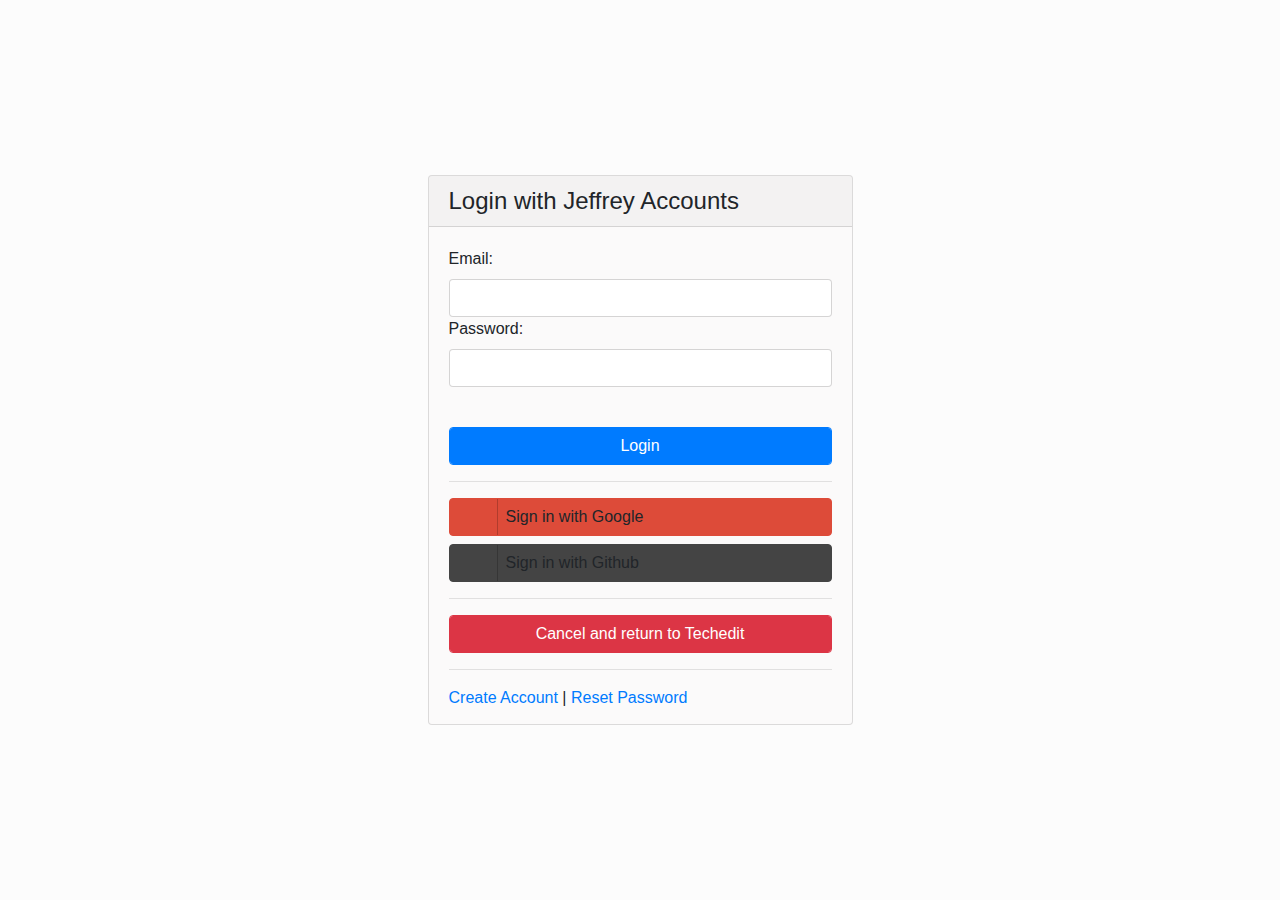
==== login/index.html @ 7cc5da16 "bug fix" ====
<!DOCTYPE html>
<html lang="en">

<head>

    <meta charset="utf-8">
    <meta name="viewport" content="width=device-width, initial-scale=1, shrink-to-fit=no">
    <meta name="description" content="">
    <meta name="author" content="">

    <title>Jeffrey Accounts</title>

    <!-- Bootstrap core CSS -->
    <link href="/css/bootstrap.min.css" rel="stylesheet">
    <link href="/css/social.css" rel="stylesheet">
    <link href="/font-awesome/css/fontawesome-core.css" rel="stylesheet">
    <link href="/font-awesome/css/fontawesome-pro-brands.css" rel="stylesheet">
    
    <style>
        body {
            background-color: #fcfcfc;
        }

        .body-box {
            position: absolute;
            margin: auto;
            top: 0;
            right: 0;
            bottom: 0;
            left: 0;
            width: 425px;
            height: 550px;
            background-color: #FBFAFA;
        }

        /*invisible: Takes up space, dont see anything. hidden: takes up no space*/

        .invisible {
            visibility: hidden;
        }

        .hidden {
            display: none;
        }

        #moible-box {
            display: none;
        }

        #body-box {
            display: block;
        }

        @media screen and (max-width: 500px),
        screen and (max-height:625px) {
            #body-box {
                display: none;
            }
            #moible-box {
                padding-top: 75px;
                display: block;
            }
        }

        /*FIX*/

        @media screen and (max-height:625px) and (min-width:550px) {
            #moible-box {
                padding-left: 20%;
                padding-right: 20%;
            }
        }
    </style>

</head>

<body>

    <div class="card body-box" id="body-box">
        <h4 class="card-header">Login with Jeffrey Accounts</h4>
        <div class="card-body">
            <label for="email">Email:</label>
            <input class="form-control" id="email" type="text">
            <label for="password">Password:</label>
            <input class="form-control" id="password" type="password">
            <p class="text-danger invisible">Email/Password Incorrect. Try again.</p>
            <p class="text-danger hidden">Sorry, there's an error on our side. Please try again later.</p>
            <a href="/scopes" class="btn btn-primary form-control">Login</a>
            <hr>
            <a class="btn btn-block btn-social btn-google">
    <i class="fab fa-google"></i> Sign in with Google
  </a>
            <a class="btn btn-block btn-social btn-github">
    <i class="fab fa-github"></i> Sign in with Github
  </a>
            <hr>
            <a href="/scopes" class="btn btn-danger form-control">Cancel and return to <span>Techedit</span></a>
            <hr>

            <p><a href="/account/create">Create Account</a> | <a href="/account/create">Reset Password</a></p>
        </div>
    </div>
    <div class="moible-box col-sm-12" id="moible-box">
        <h3>Login with Jeffrey Accounts</h3>
        <hr>
        <label for="email">Email:</label>
        <input class="form-control" id="email" type="text">
        <label for="password">Password:</label>
        <input class="form-control" id="password" type="password">
        <p class="text-danger invisible">Email/Password Incorrect. Try again.</p>
        <p class="text-danger hidden">Sorry, there's an error on our side. Please try again later.</p>
        <a href="/scopes" class="btn btn-primary form-control">Login</a>
        <hr>
        <a class="btn btn-block btn-social btn-google">
    <span class="fab fa-google"></span> Sign in with Google
  </a>
        <a class="btn btn-block btn-social btn-github">
    <span class="fab fa-github"></span> Sign in with Github
  </a>
        <hr>
        <a href="/scopes" class="btn btn-danger form-control">Cancel and return to <span>Techedit</span></a>
        <hr>

        <p><a href="/account/create">Create Account</a> | <a href="/account/create">Reset Password</a></p>
    </div>
    </div>

    <!-- Bootstrap core JavaScript -->
    <script src="/js/jquery.min.js"></script>

</body>

</html>
---- css/social.css ----
/*
 * Social Buttons for Bootstrap
 *
 * Copyright 2013-2016 Panayiotis Lipiridis
 * Licensed under the MIT License
 *
 * https://github.com/lipis/bootstrap-social
 */
.btn-social, .btn-social-icon {
  position: relative;
  padding-left: 3.5rem;
  text-align: left;
  white-space: nowrap;
  overflow: hidden;
  text-overflow: ellipsis; }
  .btn-social > :first-child, .btn-social-icon > :first-child {
    position: absolute;
    left: 0;
    top: 0;
    bottom: 0;
    width: 3rem;
    line-height: 5rem;
    font-size: 1.6em;
    text-align: center;
    border-right: 1px solid rgba(0, 0, 0, 0.2); }
  .btn-social.btn-lg, .btn-lg.btn-social-icon {
    padding-left: 4.75rem; }
    .btn-social.btn-lg > :first-child, .btn-lg.btn-social-icon > :first-child {
      line-height: 4rem;
      width: 4rem;
      font-size: 1.8em; }
  .btn-social.btn-sm, .btn-sm.btn-social-icon {
    padding-left: 2.25rem; }
    .btn-social.btn-sm > :first-child, .btn-sm.btn-social-icon > :first-child {
      line-height: 2rem;
      width: 2rem;
      font-size: 1.4em; }
  .btn-social.btn-xs, .btn-xs.btn-social-icon {
    padding-left: 2.25rem; }
    .btn-social.btn-xs > :first-child, .btn-xs.btn-social-icon > :first-child {
      line-height: 2rem;
      width: 2rem;
      font-size: 1.2em; }

.btn-social > :first-child, .btn-social-icon > :first-child {
  line-height: 1.25 !important;
  padding-top: 0.5rem !important;
  padding-bottom: 0.5rem !important;
  font-size: inherit !important; }
.btn-social.btn-lg > :first-child, .btn-lg.btn-social-icon > :first-child {
  line-height: 1.25 !important;
  padding-top: 0.75rem !important;
  padding-bottom: 0.75rem !important;
  font-size: inherit !important; }

.btn-social-icon {
  height: 3rem;
  width: 3rem;
  padding: 0; }
  .btn-social-icon > :first-child {
    border: none;
    text-align: center;
    width: 100% !important; }
  .btn-social-icon.btn-lg {
    height: 4rem;
    width: 4rem;
    padding-left: 0;
    padding-right: 0; }
  .btn-social-icon.btn-sm {
    height: 2rem;
    width: 2rem;
    padding-left: 0;
    padding-right: 0; }
  .btn-social-icon.btn-xs {
    height: 2rem;
    width: 2rem;
    padding-left: 0;
    padding-right: 0; }


.btn-facebook {
  color: #fff;
  background-color: #3b5998;
  border-color: #3b5998; }
  .btn-facebook:hover {
    color: #fff;
    background-color: #30497c;
    border-color: #2d4373; }
  .btn-facebook:focus, .btn-facebook.focus {
    box-shadow: 0 0 0 3px rgba(59, 89, 152, 0.5); }
  .btn-facebook.disabled, .btn-facebook:disabled {
    background-color: #3b5998;
    border-color: #3b5998; }
  .btn-facebook:active, .btn-facebook.active, .show > .btn-facebook.dropdown-toggle {
    background-color: #30497c;
    background-image: none;
    border-color: #2d4373; }


.btn-github {
  color: #fff;
  background-color: #444444;
  border-color: #444444; }
  .btn-github:hover {
    color: #fff;
    background-color: #313131;
    border-color: #2b2b2b; }
  .btn-github:focus, .btn-github.focus {
    box-shadow: 0 0 0 3px rgba(68, 68, 68, 0.5); }
  .btn-github.disabled, .btn-github:disabled {
    background-color: #444444;
    border-color: #444444; }
  .btn-github:active, .btn-github.active, .show > .btn-github.dropdown-toggle {
    background-color: #313131;
    background-image: none;
    border-color: #2b2b2b; }

.btn-google {
  color: #fff;
  background-color: #dd4b39;
  border-color: #dd4b39; }
  .btn-google:hover {
    color: #fff;
    background-color: #cd3623;
    border-color: #c23321; }
  .btn-google:focus, .btn-google.focus {
    box-shadow: 0 0 0 3px rgba(221, 75, 57, 0.5); }
  .btn-google.disabled, .btn-google:disabled {
    background-color: #dd4b39;
    border-color: #dd4b39; }
  .btn-google:active, .btn-google.active, .show > .btn-google.dropdown-toggle {
    background-color: #cd3623;
    background-image: none;
    border-color: #c23321; }

.btn-twitter {
  color: #fff;
  color: #fff;
  background-color: #1DA1F2;
  border-color: #1DA1F2; }
  .btn-twitter:hover {
    color: #fff;
    background-color: #0d8ddc;
    border-color: #0c85d0; }
  .btn-twitter:focus, .btn-twitter.focus {
    box-shadow: 0 0 0 3px rgba(29, 161, 242, 0.5); }
  .btn-twitter.disabled, .btn-twitter:disabled {
    background-color: #1DA1F2;
    border-color: #1DA1F2; }
  .btn-twitter:active, .btn-twitter.active, .show > .btn-twitter.dropdown-toggle {
    background-color: #0d8ddc;
    background-image: none;
    border-color: #0c85d0; }
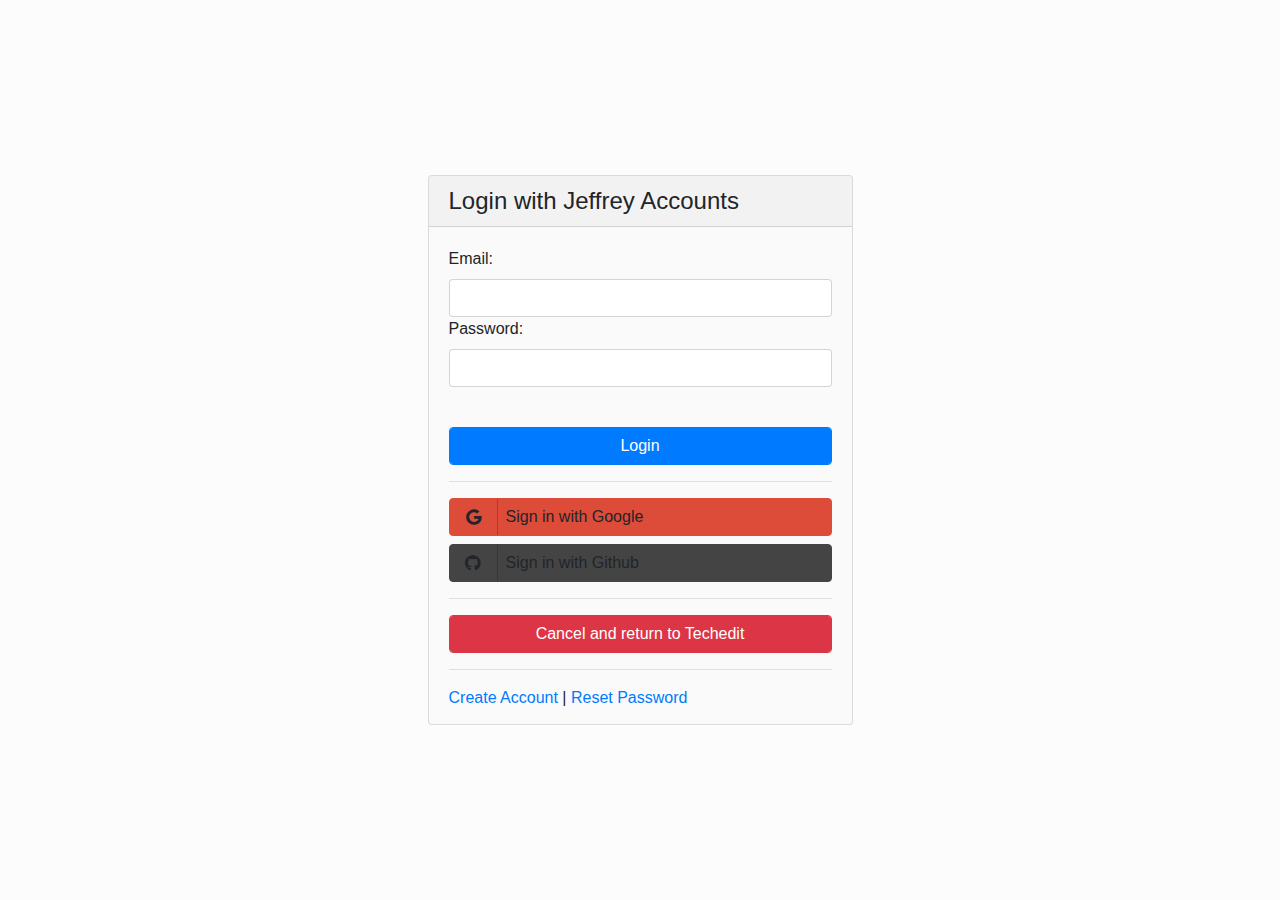
==== commit fdc65461: "bug fic" ====
--- a/login/index.html
+++ b/login/index.html
@@ -13,9 +13,9 @@
     <!-- Bootstrap core CSS -->
     <link href="/css/bootstrap.min.css" rel="stylesheet">
     <link href="/css/social.css" rel="stylesheet">
-    <link href="/font-awesome/css/fontawesome-core.css" rel="stylesheet">
+    <link href="/font-awesome/css/fontawesome-pro-core.css" rel="stylesheet">
     <link href="/font-awesome/css/fontawesome-pro-brands.css" rel="stylesheet">
-    
+
     <style>
         body {
             background-color: #fcfcfc;
@@ -41,6 +41,10 @@
 
         .hidden {
             display: none;
+        }
+
+        .btn-github .btn.google {
+            color: white;
         }
 
         #moible-box {
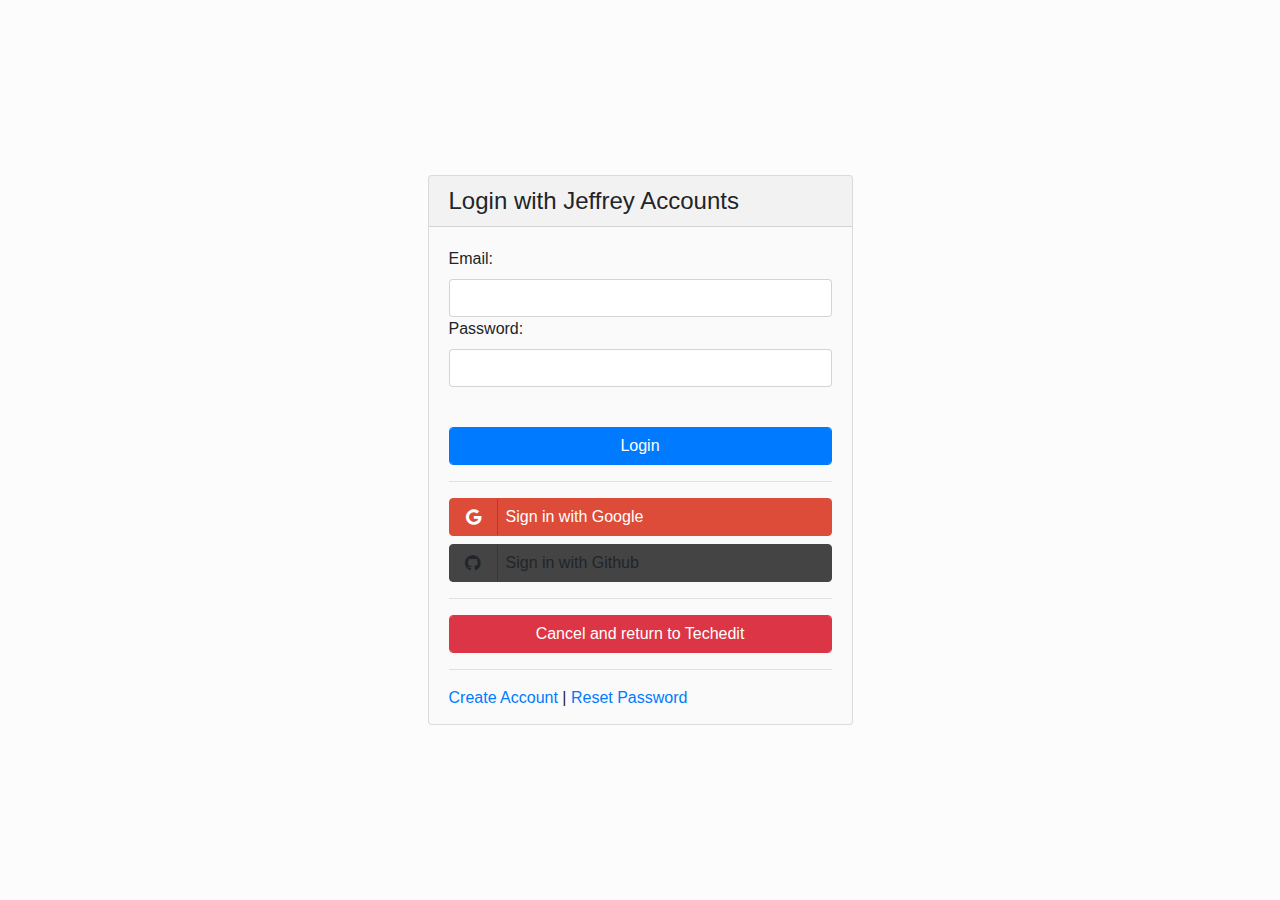
==== commit 67996bc8: "bug fix" ====
--- a/login/index.html
+++ b/login/index.html
@@ -74,6 +74,13 @@
                 padding-right: 20%;
             }
         }
+        #d-google-btn,
+        #g-github-btn,
+        #m-google-btn,
+        #m-github-btn
+        {
+            color: white;
+        }
     </style>
 
 </head>
@@ -91,10 +98,10 @@
             <p class="text-danger hidden">Sorry, there's an error on our side. Please try again later.</p>
             <a href="/scopes" class="btn btn-primary form-control">Login</a>
             <hr>
-            <a class="btn btn-block btn-social btn-google">
+            <a class="btn btn-block btn-social btn-google" id="d-google-btn">
     <i class="fab fa-google"></i> Sign in with Google
   </a>
-            <a class="btn btn-block btn-social btn-github">
+            <a class="btn btn-block btn-social btn-github"id="d-github-btn">
     <i class="fab fa-github"></i> Sign in with Github
   </a>
             <hr>
@@ -115,10 +122,10 @@
         <p class="text-danger hidden">Sorry, there's an error on our side. Please try again later.</p>
         <a href="/scopes" class="btn btn-primary form-control">Login</a>
         <hr>
-        <a class="btn btn-block btn-social btn-google">
+        <a class="btn btn-block btn-social btn-google"id="m-google-btn">
     <span class="fab fa-google"></span> Sign in with Google
   </a>
-        <a class="btn btn-block btn-social btn-github">
+        <a class="btn btn-block btn-social btn-github"id="m-github-btn">
     <span class="fab fa-github"></span> Sign in with Github
   </a>
         <hr>
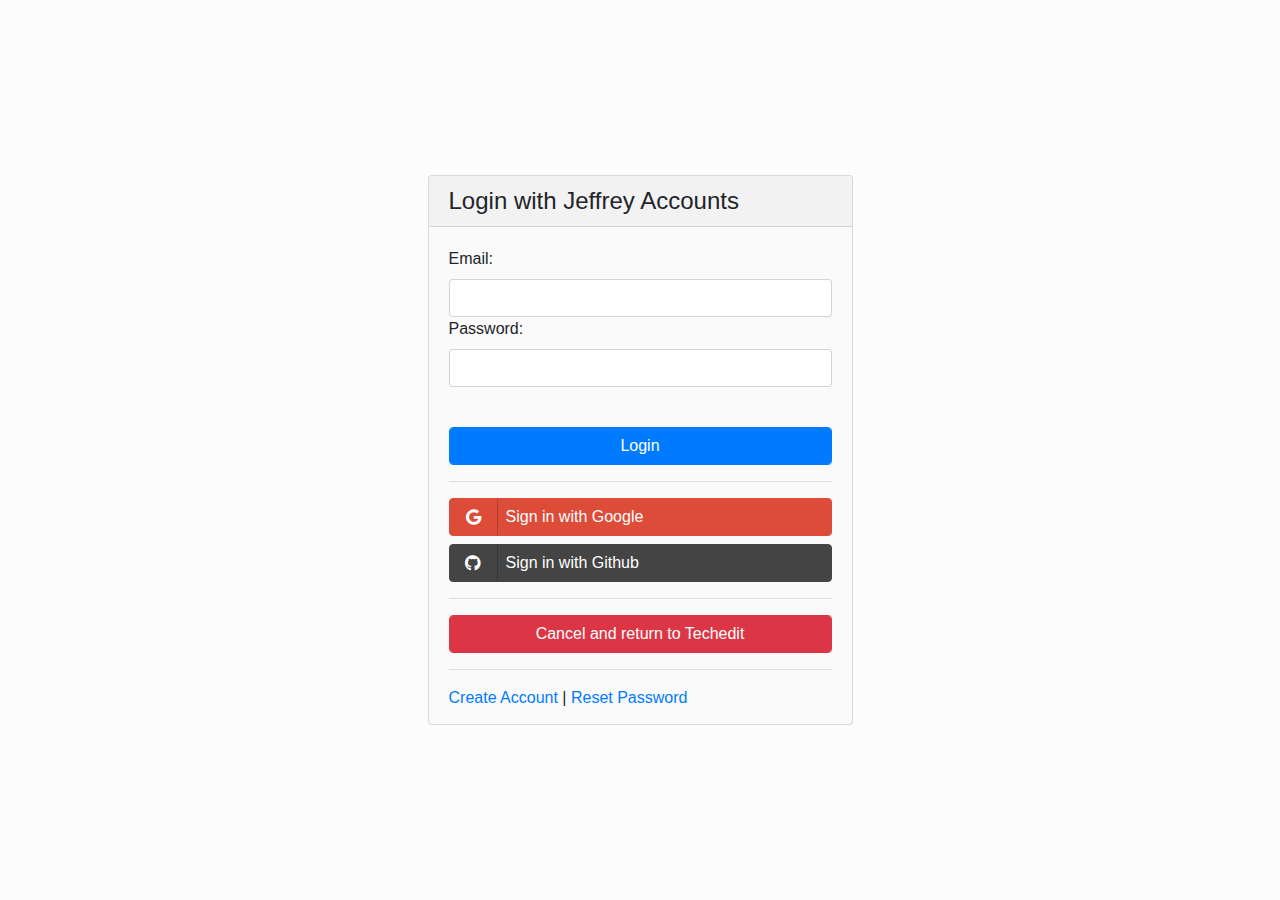
==== commit cff24d5c: "bug fix" ====
--- a/login/index.html
+++ b/login/index.html
@@ -61,7 +61,7 @@
                 display: none;
             }
             #moible-box {
-                padding-top: 75px;
+                /*padding-top: 75px;*/
                 display: block;
             }
         }
@@ -75,7 +75,7 @@
             }
         }
         #d-google-btn,
-        #g-github-btn,
+        #d-github-btn,
         #m-google-btn,
         #m-github-btn
         {
